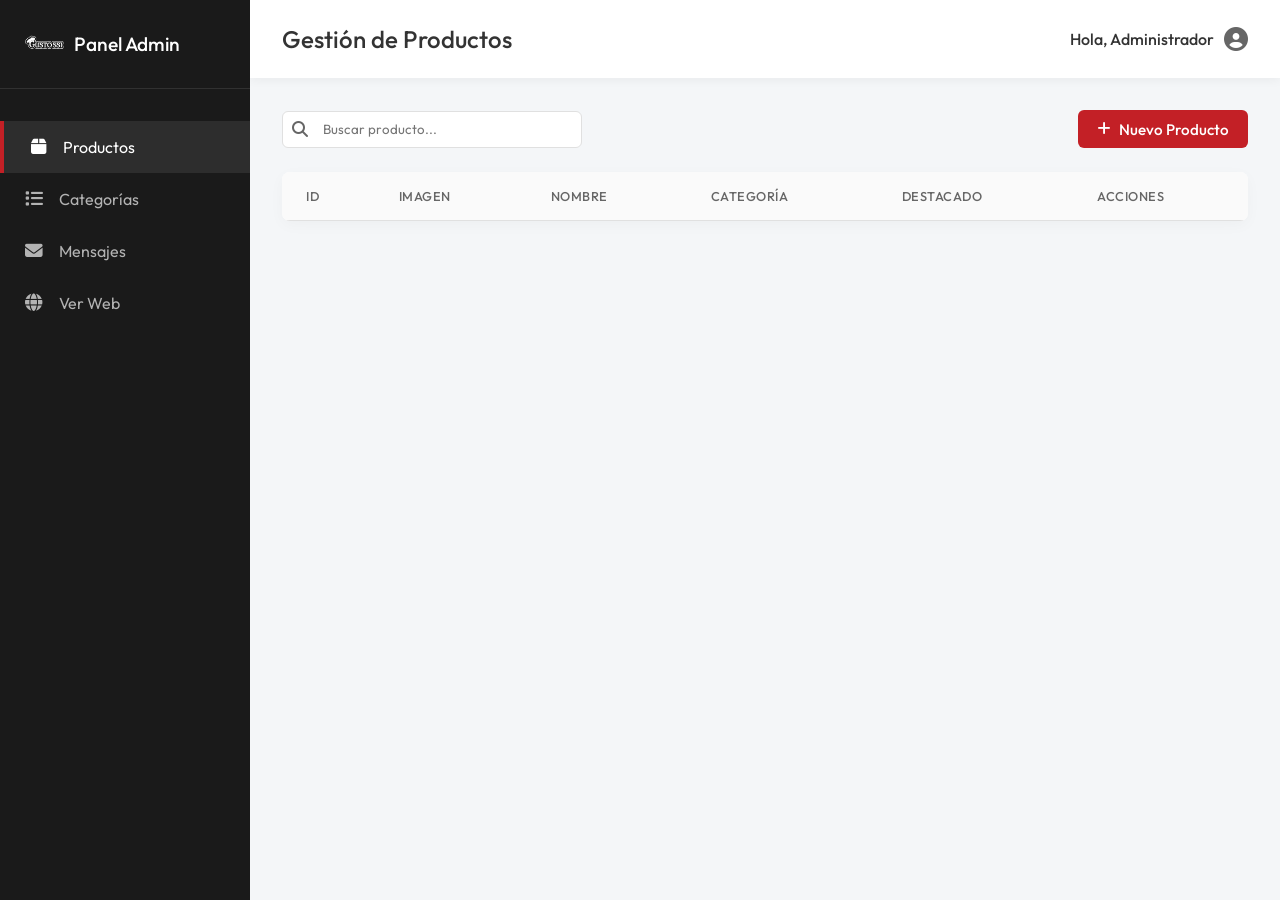
==== admin.html @ d4bc797b "Version final con Admin Panel" ====
<!DOCTYPE html>
<html lang="es">
<head>
    <meta charset="UTF-8">
    <meta name="viewport" content="width=device-width, initial-scale=1.0">
    <title>Admin - Gustossi Bolivia</title>
    <link rel="icon" href="images/icons/favicon.ico">
    <link rel="preconnect" href="https://fonts.googleapis.com">
    <link rel="preconnect" href="https://fonts.gstatic.com" crossorigin>
    <link href="https://fonts.googleapis.com/css2?family=Outfit:wght@300;400;500;600&display=swap" rel="stylesheet">
    <link rel="stylesheet" href="https://cdnjs.cloudflare.com/ajax/libs/font-awesome/6.5.1/css/all.min.css">
    <link rel="stylesheet" href="css/admin.css">
</head>
<body>

    <!-- Sidebar -->
    <aside class="sidebar">
        <div class="sidebar-header">
            <img src="images/icons/logo-white.png" alt="Gustossi" class="logo">
            <h2>Panel Admin</h2>
        </div>
        <ul class="nav-links">
            <li><a href="#" class="active"><i class="fa-solid fa-box"></i> Productos</a></li>
            <li><a href="#"><i class="fa-solid fa-list"></i> Categorías</a></li>
            <li><a href="#"><i class="fa-solid fa-envelope"></i> Mensajes</a></li>
            <li><a href="index.html" target="_blank"><i class="fa-solid fa-globe"></i> Ver Web</a></li>
        </ul>
    </aside>

    <!-- Main Content -->
    <main class="main-content">
        <header class="top-header">
            <h1>Gestión de Productos</h1>
            <div class="user-info">
                <span>Hola, Administrador</span>
                <i class="fa-solid fa-user-circle"></i>
            </div>
        </header>

        <div class="content-wrapper">
            <div class="actions-bar">
                <div class="search-box">
                    <i class="fa-solid fa-search"></i>
                    <input type="text" id="search-input" placeholder="Buscar producto...">
                </div>
                <button class="btn btn-primary" onclick="openModal('add')">
                    <i class="fa-solid fa-plus"></i> Nuevo Producto
                </button>
            </div>

            <div class="table-container">
                <table class="admin-table">
                    <thead>
                        <tr>
                            <th>ID</th>
                            <th>Imagen</th>
                            <th>Nombre</th>
                            <th>Categoría</th>
                            <th>Destacado</th>
                            <th>Acciones</th>
                        </tr>
                    </thead>
                    <tbody id="products-table-body">
                        <!-- Los productos se cargarán aquí por JS -->
                    </tbody>
                </table>
            </div>
        </div>
    </main>

    <!-- Modal for Add/Edit Product -->
    <div class="modal" id="productModal">
        <div class="modal-content">
            <div class="modal-header">
                <h2 id="modal-title">Agregar Producto</h2>
                <button class="close-btn" onclick="closeModal()"><i class="fa-solid fa-xmark"></i></button>
            </div>
            <div class="modal-body">
                <form id="productForm">
                    <input type="hidden" id="prod-id">
                    
                    <div class="form-group">
                        <label for="prod-nombre">Nombre del Producto *</label>
                        <input type="text" id="prod-nombre" required>
                    </div>

                    <div class="form-group">
                        <label for="prod-categoria">Categoría *</label>
                        <select id="prod-categoria" required>
                            <!-- Se carga por JS -->
                        </select>
                    </div>

                    <div class="form-row">
                        <div class="form-group checkbox-group">
                            <label>
                                <input type="checkbox" id="prod-destacado">
                                Producto Destacado
                            </label>
                        </div>
                    </div>

                    <div class="form-group">
                        <label for="prod-imagen">Imagen del Producto</label>
                        <input type="file" id="prod-imagen-file" accept="image/*" onchange="previewImage(event)">
                        <input type="hidden" id="prod-imagen-base64">
                        <input type="hidden" id="prod-imagen">
                        <div style="margin-top:10px;">
                            <img id="img-preview" src="" style="max-width: 100px; max-height: 100px; display: none; border-radius: 4px; border: 1px solid #ccc;">
                        </div>
                    </div>

                    <div class="modal-actions">
                        <button type="button" class="btn btn-secondary" onclick="closeModal()">Cancelar</button>
                        <button type="submit" class="btn btn-primary">Guardar Producto</button>
                    </div>
                </form>
            </div>
        </div>
    </div>

    <!-- Script -->
    <script src="js/admin.js"></script>
</body>
</html>
---- css/admin.css ----
/* ═══════════════════════════════════════════════════════════════
   ADMIN DASHBOARD CSS
═══════════════════════════════════════════════════════════════ */

:root {
    --primary: #c32026; /* Rojo Gustossi */
    --primary-dark: #99181d;
    --sidebar-bg: #1a1a1a;
    --sidebar-hover: #2d2d2d;
    --bg-color: #f4f6f8;
    --card-bg: #ffffff;
    --text-main: #333333;
    --text-muted: #666666;
    --border: #e0e0e0;
    --success: #28a745;
    --danger: #dc3545;
}

* {
    margin: 0;
    padding: 0;
    box-sizing: border-box;
    font-family: 'Outfit', sans-serif;
}

body {
    display: flex;
    background-color: var(--bg-color);
    color: var(--text-main);
    min-height: 100vh;
}

/* ── SIDEBAR ── */
.sidebar {
    width: 250px;
    background-color: var(--sidebar-bg);
    color: white;
    display: flex;
    flex-direction: column;
    transition: all 0.3s ease;
    position: fixed;
    height: 100vh;
}

.sidebar-header {
    padding: 2rem 1.5rem;
    display: flex;
    align-items: center;
    gap: 10px;
    border-bottom: 1px solid rgba(255,255,255,0.1);
}

.sidebar-header .logo {
    width: 40px;
}

.sidebar-header h2 {
    font-size: 1.2rem;
    font-weight: 500;
}

.nav-links {
    list-style: none;
    margin-top: 2rem;
}

.nav-links li a {
    display: flex;
    align-items: center;
    gap: 15px;
    padding: 1rem 1.5rem;
    color: #b3b3b3;
    text-decoration: none;
    transition: 0.3s;
}

.nav-links li a:hover, .nav-links li a.active {
    background-color: var(--sidebar-hover);
    color: white;
    border-left: 4px solid var(--primary);
}

.nav-links li a i {
    font-size: 1.1rem;
    width: 20px;
    text-align: center;
}

/* ── MAIN CONTENT ── */
.main-content {
    flex: 1;
    margin-left: 250px;
    display: flex;
    flex-direction: column;
}

.top-header {
    background-color: var(--card-bg);
    padding: 1.5rem 2rem;
    display: flex;
    justify-content: space-between;
    align-items: center;
    box-shadow: 0 2px 10px rgba(0,0,0,0.05);
}

.top-header h1 {
    font-size: 1.5rem;
    font-weight: 500;
}

.user-info {
    display: flex;
    align-items: center;
    gap: 10px;
    font-weight: 500;
}

.user-info i {
    font-size: 1.5rem;
    color: var(--text-muted);
}

/* ── CONTENT WRAPPER ── */
.content-wrapper {
    padding: 2rem;
}

.actions-bar {
    display: flex;
    justify-content: space-between;
    align-items: center;
    margin-bottom: 1.5rem;
}

.search-box {
    position: relative;
    width: 300px;
}

.search-box input {
    width: 100%;
    padding: 0.6rem 1rem 0.6rem 2.5rem;
    border: 1px solid var(--border);
    border-radius: 6px;
    outline: none;
    font-family: inherit;
}

.search-box i {
    position: absolute;
    left: 10px;
    top: 50%;
    transform: translateY(-50%);
    color: var(--text-muted);
}

.btn {
    padding: 0.6rem 1.2rem;
    border: none;
    border-radius: 6px;
    cursor: pointer;
    font-weight: 500;
    display: inline-flex;
    align-items: center;
    gap: 8px;
    transition: 0.2s;
    font-family: inherit;
    font-size: 0.95rem;
}

.btn-primary {
    background-color: var(--primary);
    color: white;
}

.btn-primary:hover {
    background-color: var(--primary-dark);
}

.btn-secondary {
    background-color: #e2e6ea;
    color: var(--text-main);
}

.btn-secondary:hover {
    background-color: #d2d6da;
}

.btn-sm {
    padding: 0.4rem 0.8rem;
    font-size: 0.85rem;
}

.btn-danger {
    background-color: var(--danger);
    color: white;
}
.btn-danger:hover {
    background-color: #c82333;
}

.btn-edit {
    background-color: #17a2b8;
    color: white;
}
.btn-edit:hover {
    background-color: #138496;
}

/* ── TABLE ── */
.table-container {
    background: var(--card-bg);
    border-radius: 8px;
    box-shadow: 0 4px 15px rgba(0,0,0,0.03);
    overflow: hidden;
}

.admin-table {
    width: 100%;
    border-collapse: collapse;
}

.admin-table th, .admin-table td {
    padding: 1rem 1.5rem;
    text-align: left;
    border-bottom: 1px solid var(--border);
}

.admin-table th {
    background-color: #fafafa;
    color: var(--text-muted);
    font-weight: 500;
    text-transform: uppercase;
    font-size: 0.8rem;
    letter-spacing: 0.5px;
}

.admin-table tbody tr:hover {
    background-color: #f9f9f9;
}

.prod-img-thumb {
    width: 50px;
    height: 50px;
    object-fit: cover;
    border-radius: 6px;
    background: #eee;
}

.badge {
    padding: 0.3rem 0.6rem;
    border-radius: 20px;
    font-size: 0.75rem;
    font-weight: 600;
}
.badge-destacado {
    background: #fff3cd;
    color: #856404;
}
.badge-normal {
    background: #e2e3e5;
    color: #383d41;
}

/* ── MODAL ── */
.modal {
    display: none; 
    position: fixed;
    top: 0; left: 0; width: 100%; height: 100%;
    background: rgba(0,0,0,0.5);
    z-index: 1000;
    justify-content: center;
    align-items: center;
}

.modal.active {
    display: flex;
}

.modal-content {
    background: var(--card-bg);
    width: 500px;
    max-width: 90%;
    border-radius: 8px;
    box-shadow: 0 10px 30px rgba(0,0,0,0.2);
    overflow: hidden;
}

.modal-header {
    padding: 1.5rem;
    border-bottom: 1px solid var(--border);
    display: flex;
    justify-content: space-between;
    align-items: center;
}

.modal-header h2 {
    font-size: 1.25rem;
}

.close-btn {
    background: none;
    border: none;
    font-size: 1.2rem;
    cursor: pointer;
    color: var(--text-muted);
}

.modal-body {
    padding: 1.5rem;
}

.form-group {
    margin-bottom: 1.2rem;
}

.form-row {
    display: flex;
    gap: 15px;
}
.form-row .form-group {
    flex: 1;
}

.form-group label {
    display: block;
    margin-bottom: 0.5rem;
    font-weight: 500;
    font-size: 0.9rem;
}

.form-group input[type="text"],
.form-group input[type="number"],
.form-group select {
    width: 100%;
    padding: 0.6rem;
    border: 1px solid var(--border);
    border-radius: 4px;
    outline: none;
    font-family: inherit;
}

.form-group input:focus, .form-group select:focus {
    border-color: var(--primary);
}

.checkbox-group {
    display: flex;
    align-items: flex-end;
    padding-bottom: 0.6rem;
}

.checkbox-group label {
    display: flex;
    align-items: center;
    gap: 8px;
    margin: 0;
    cursor: pointer;
}

.modal-actions {
    display: flex;
    justify-content: flex-end;
    gap: 10px;
    margin-top: 2rem;
}
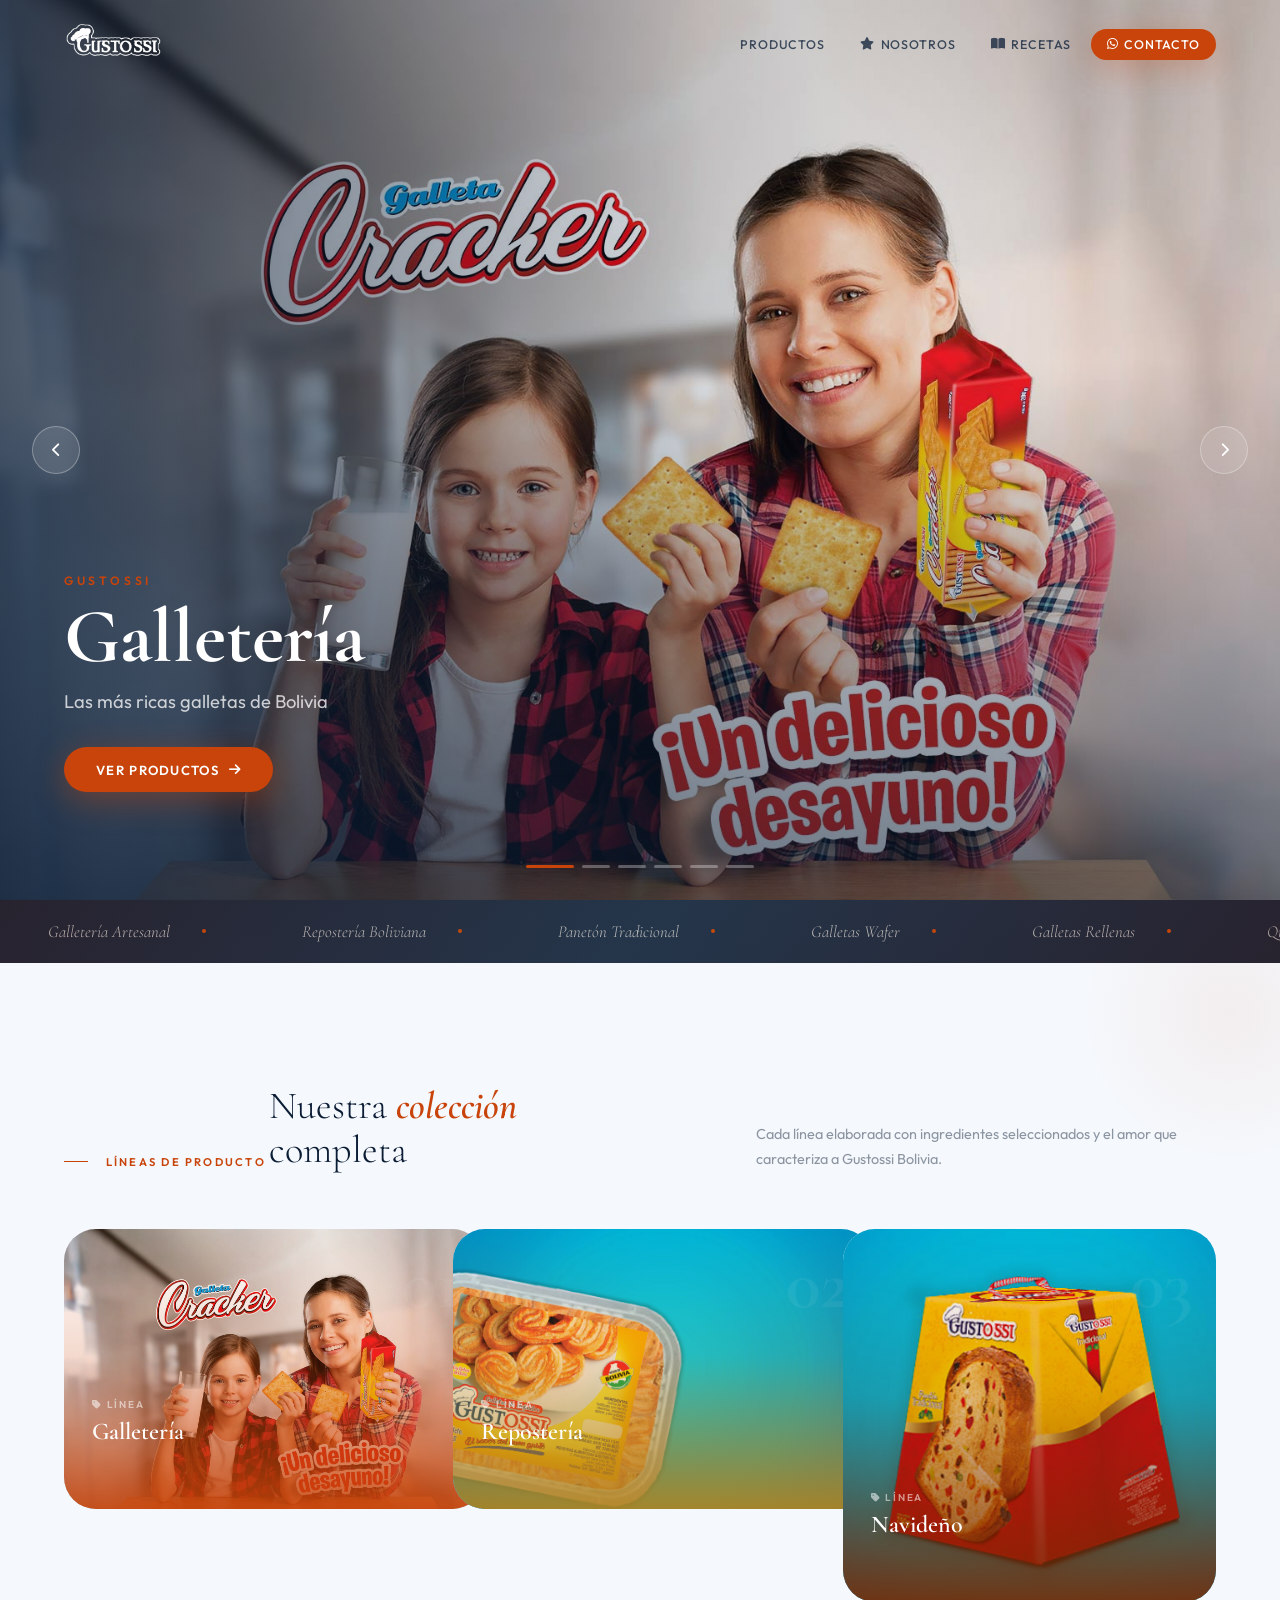
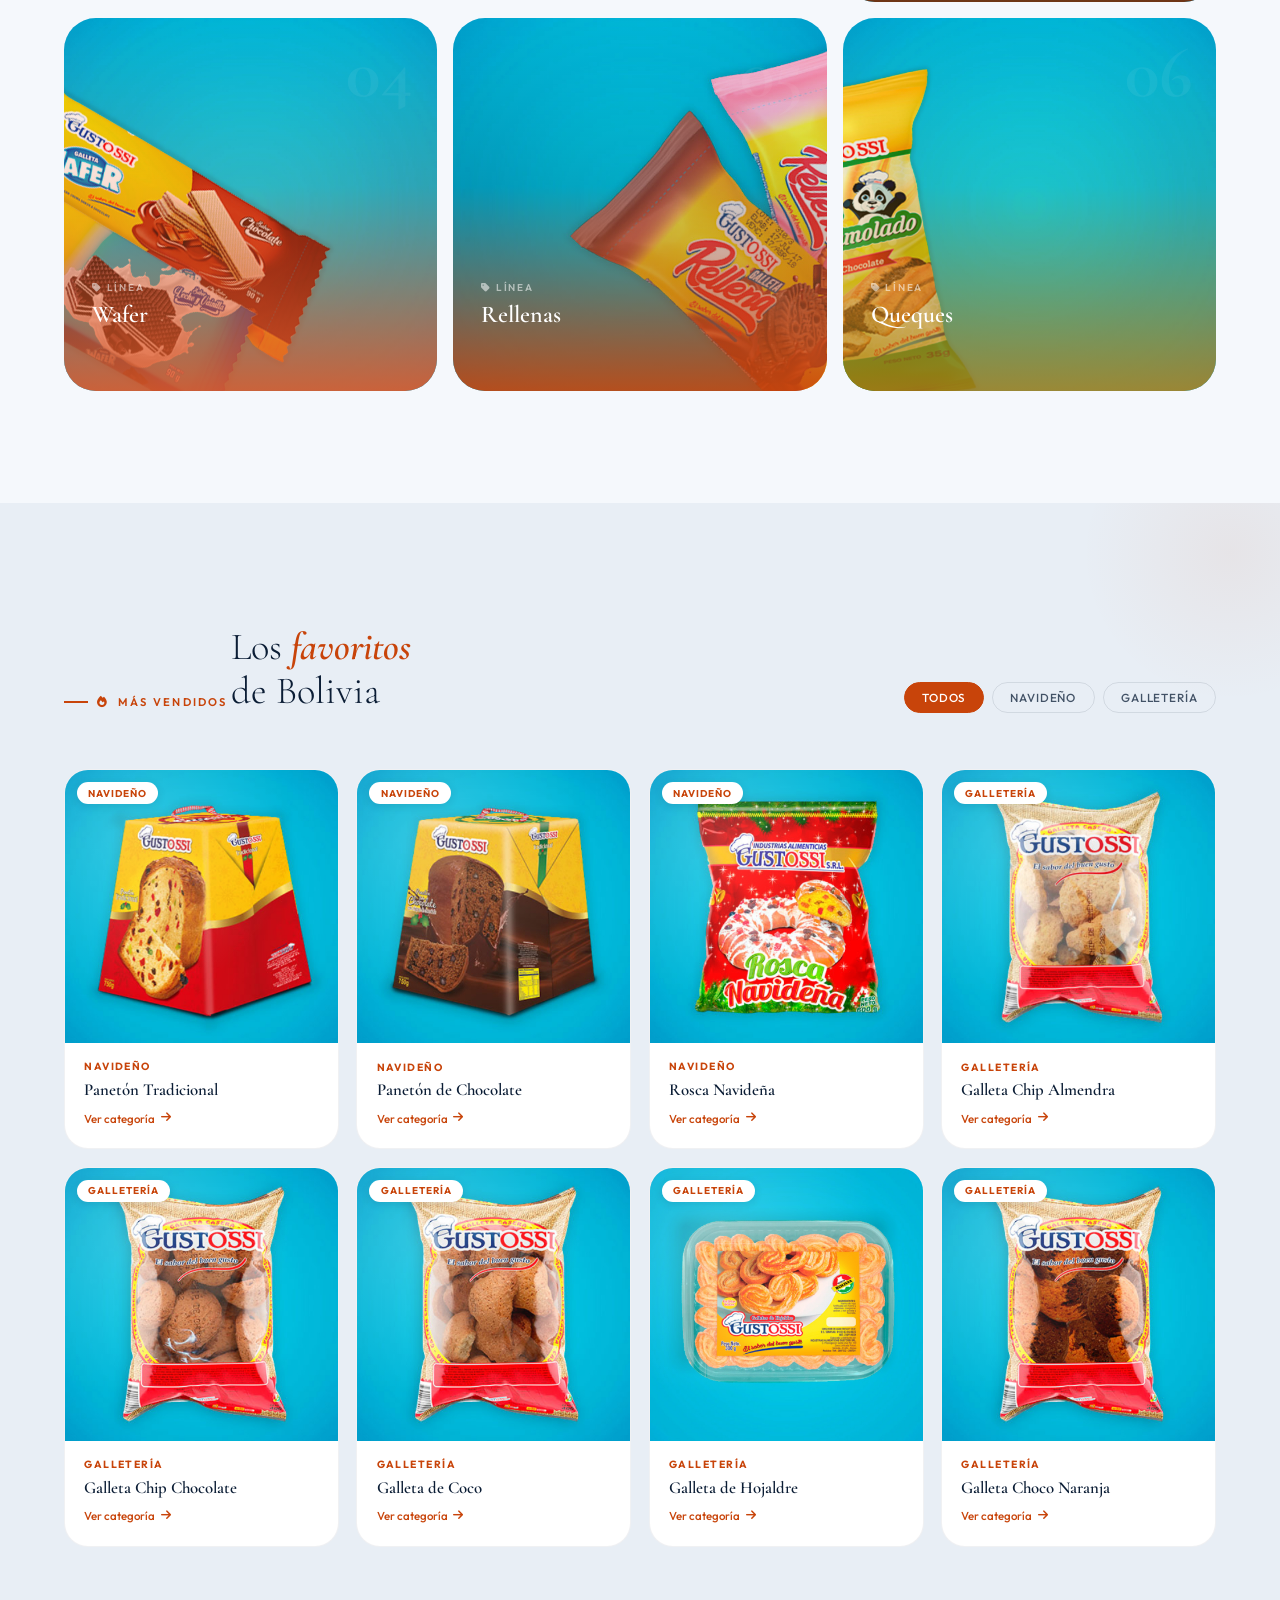
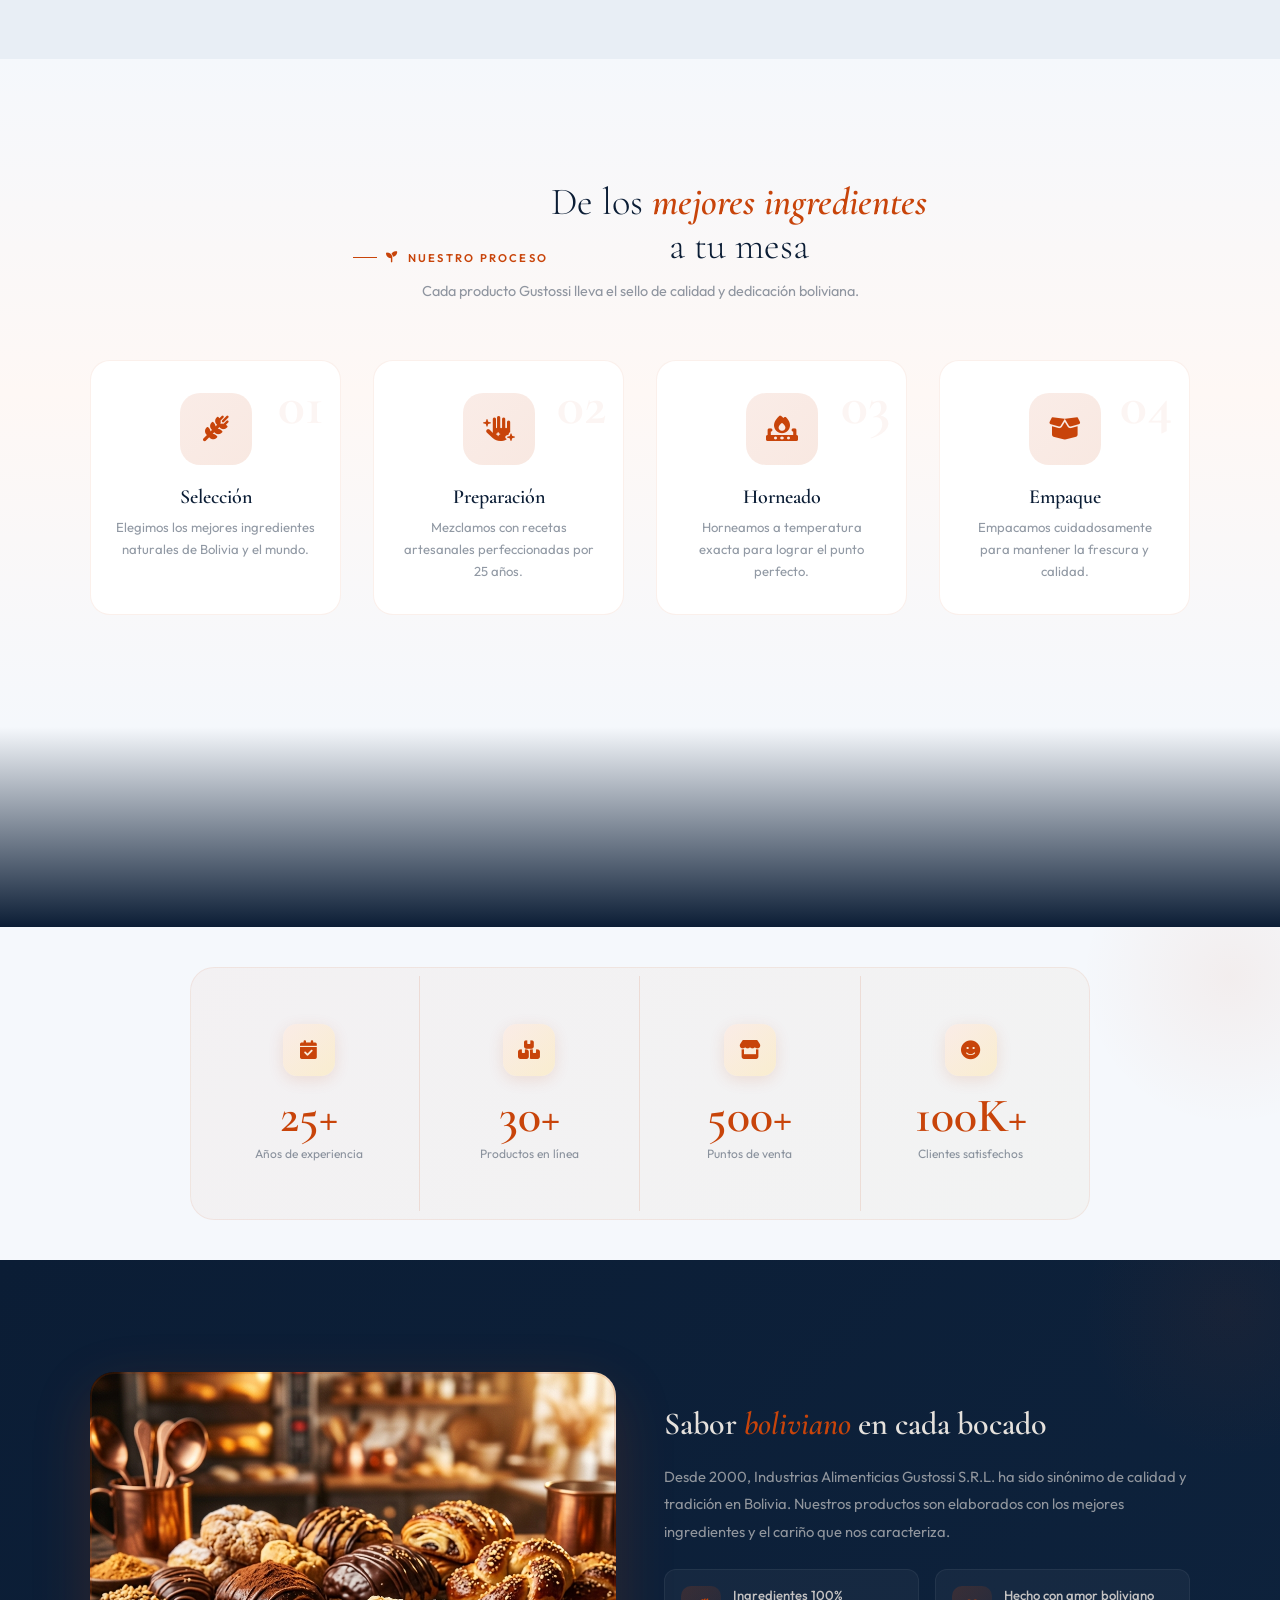
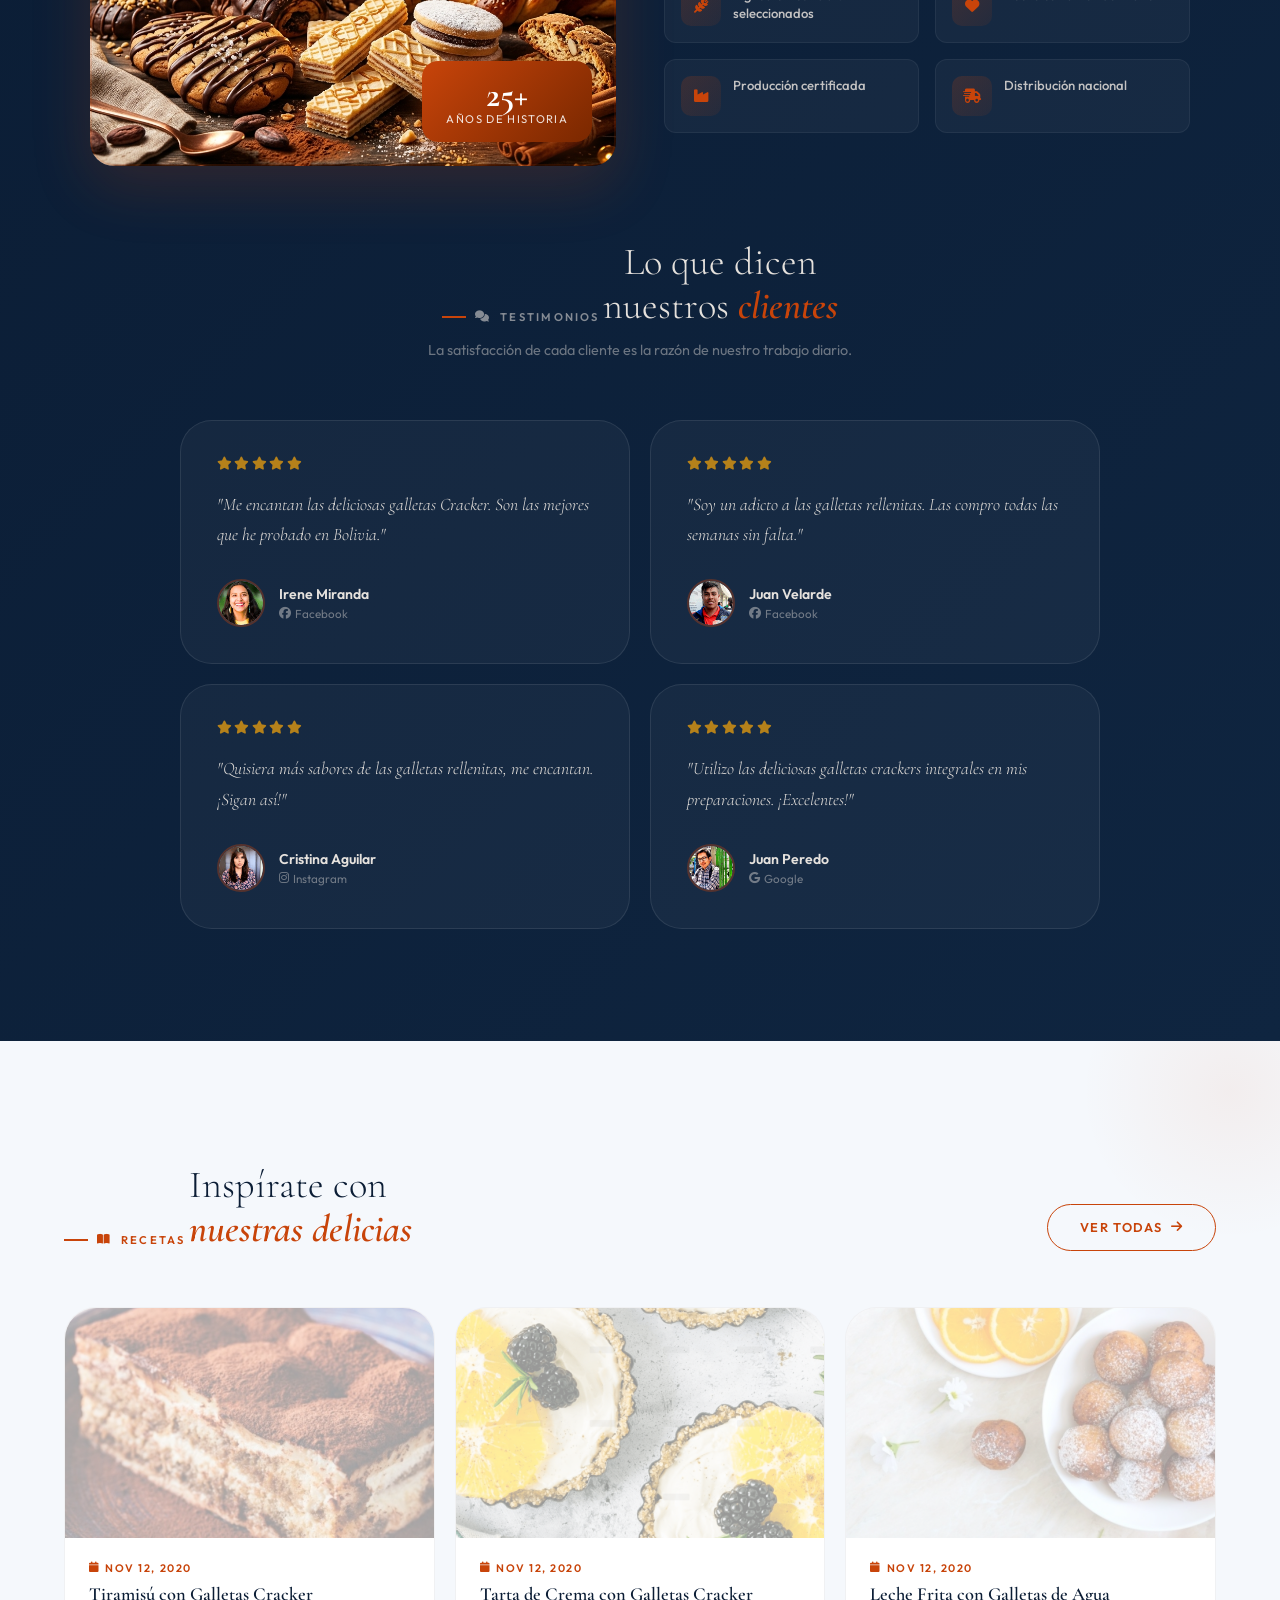
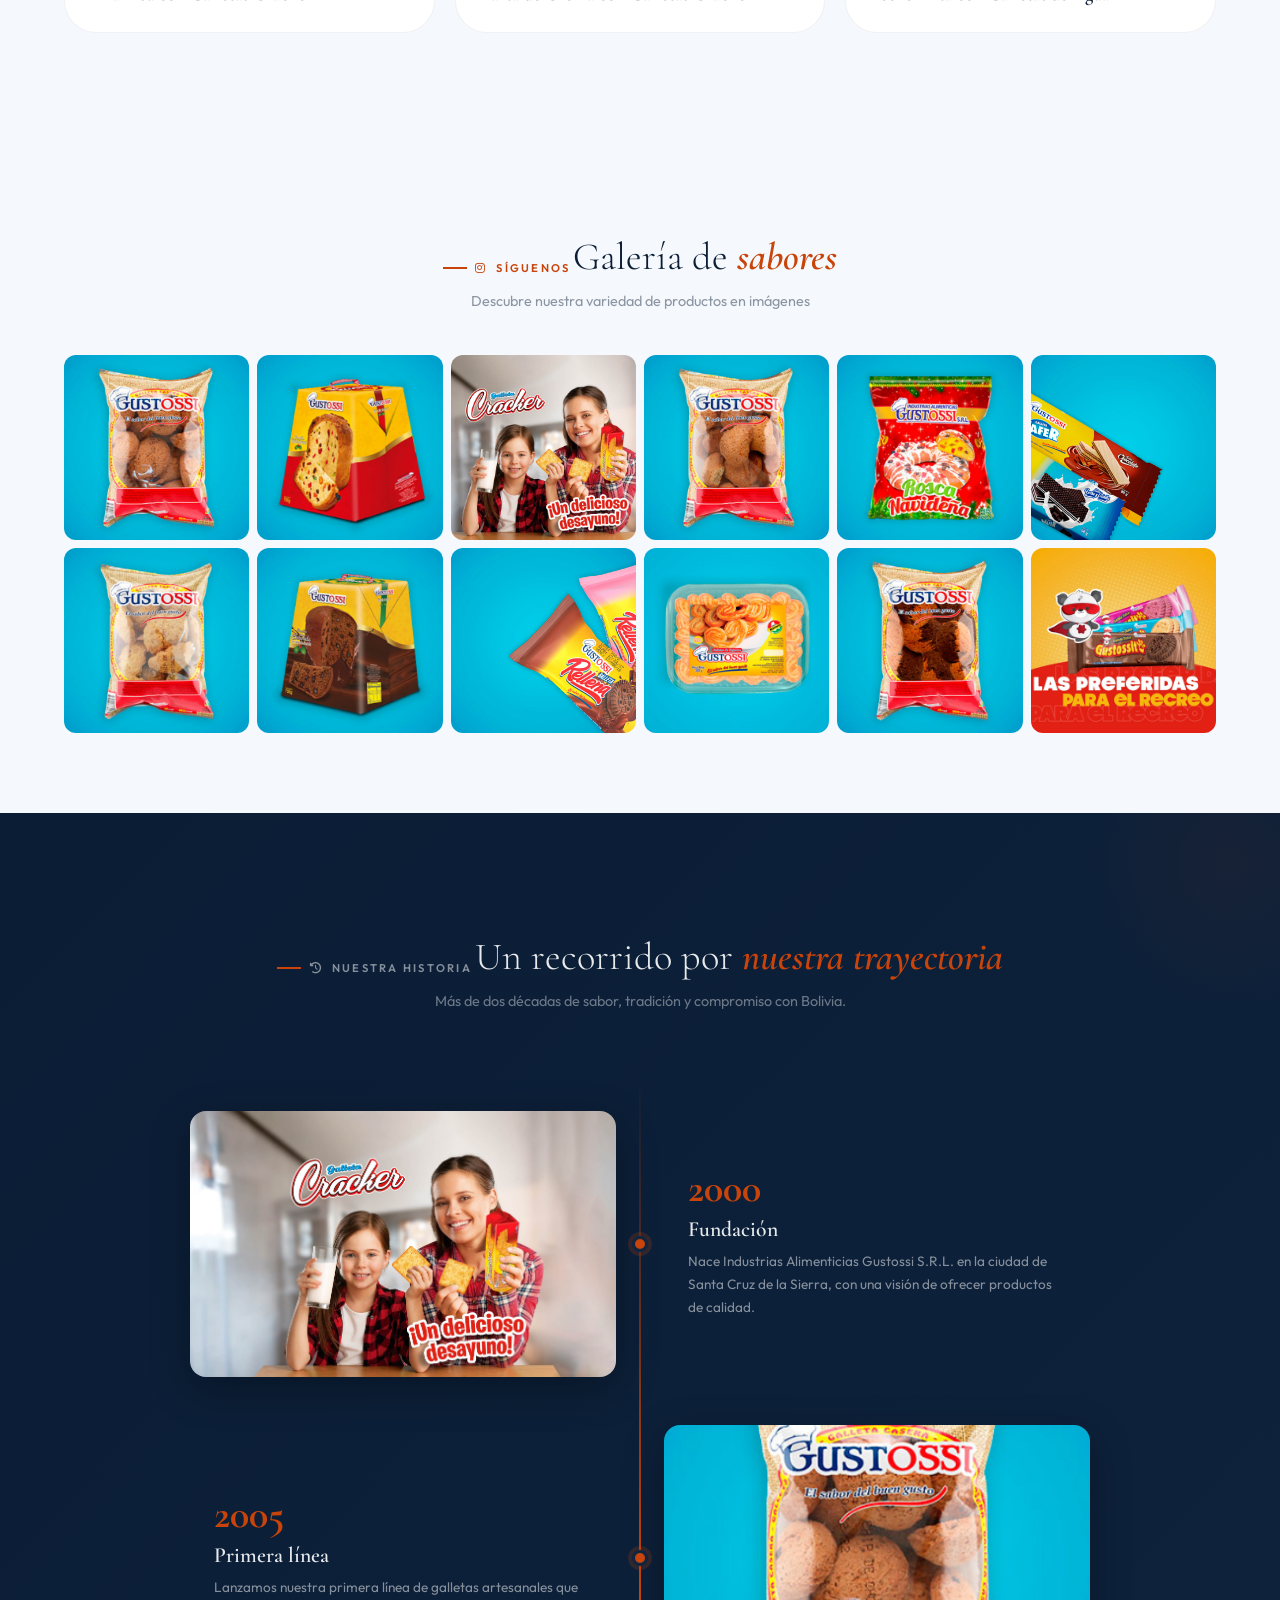
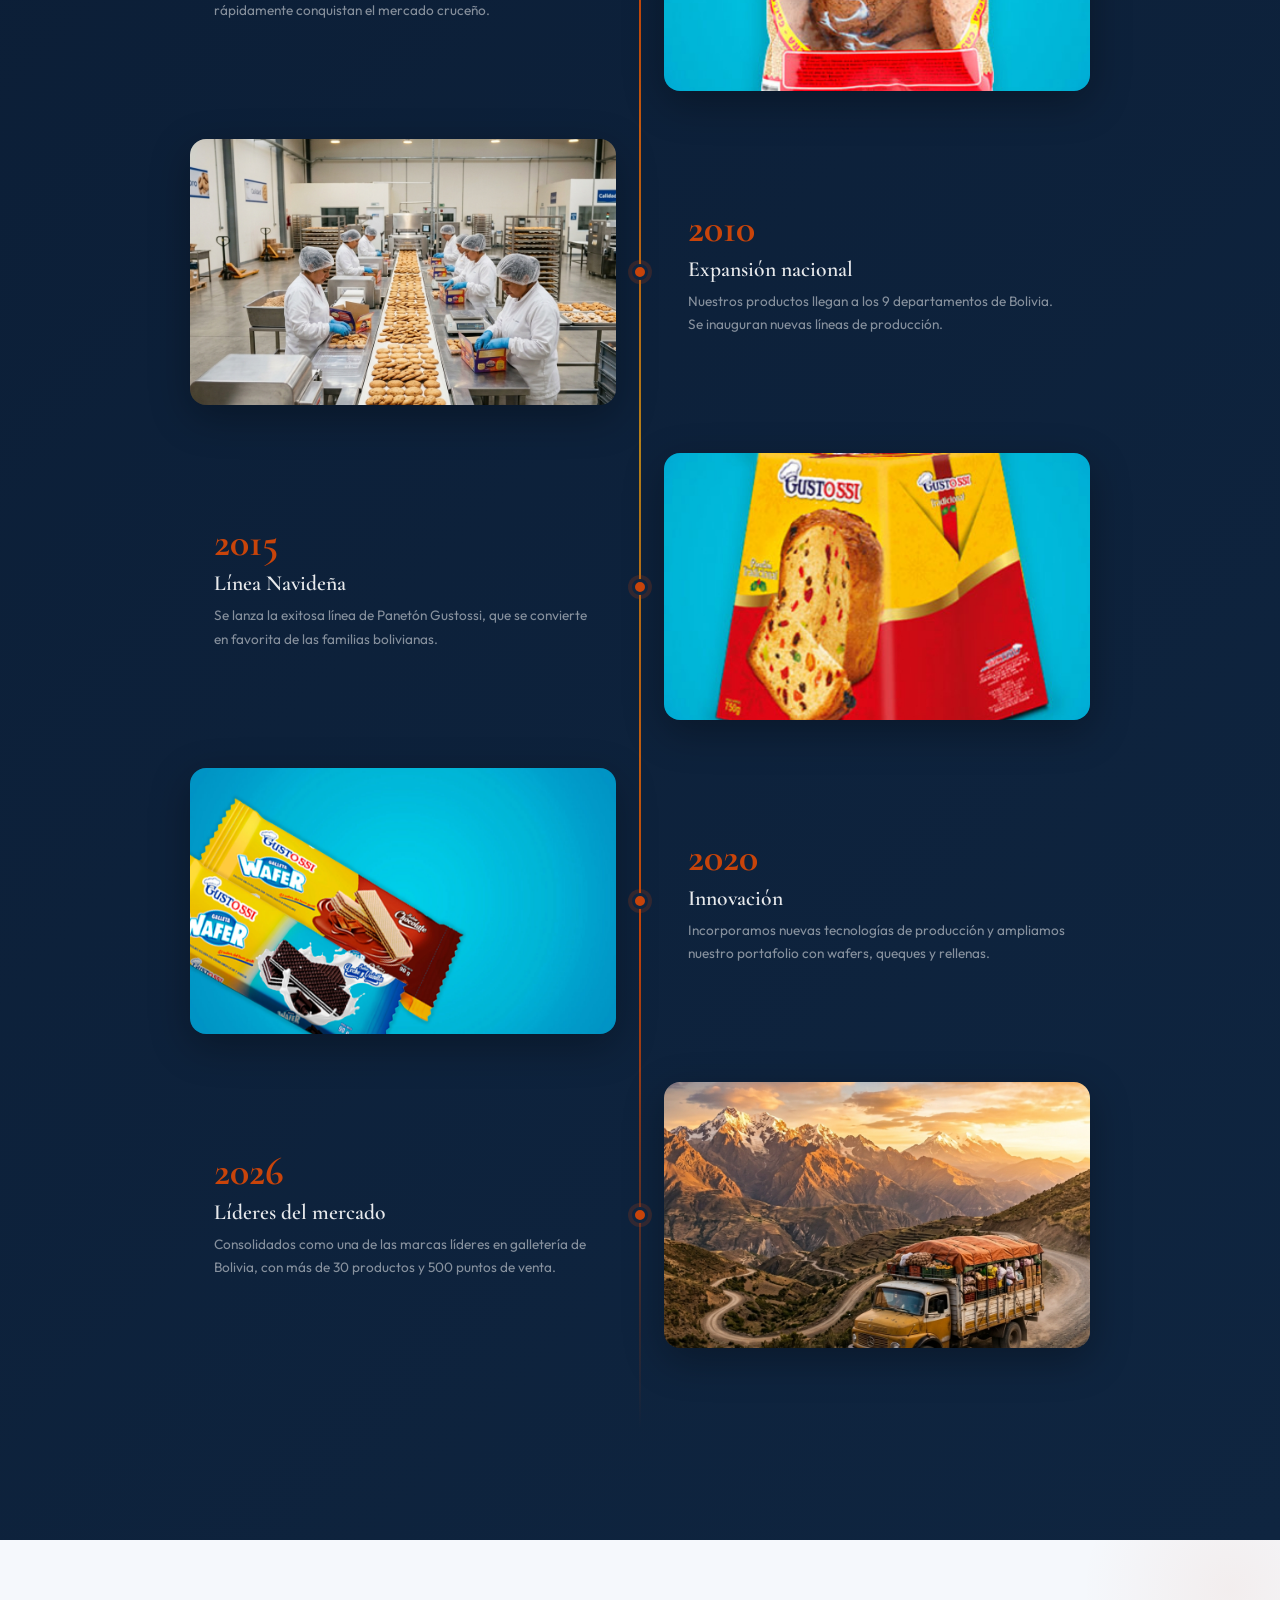
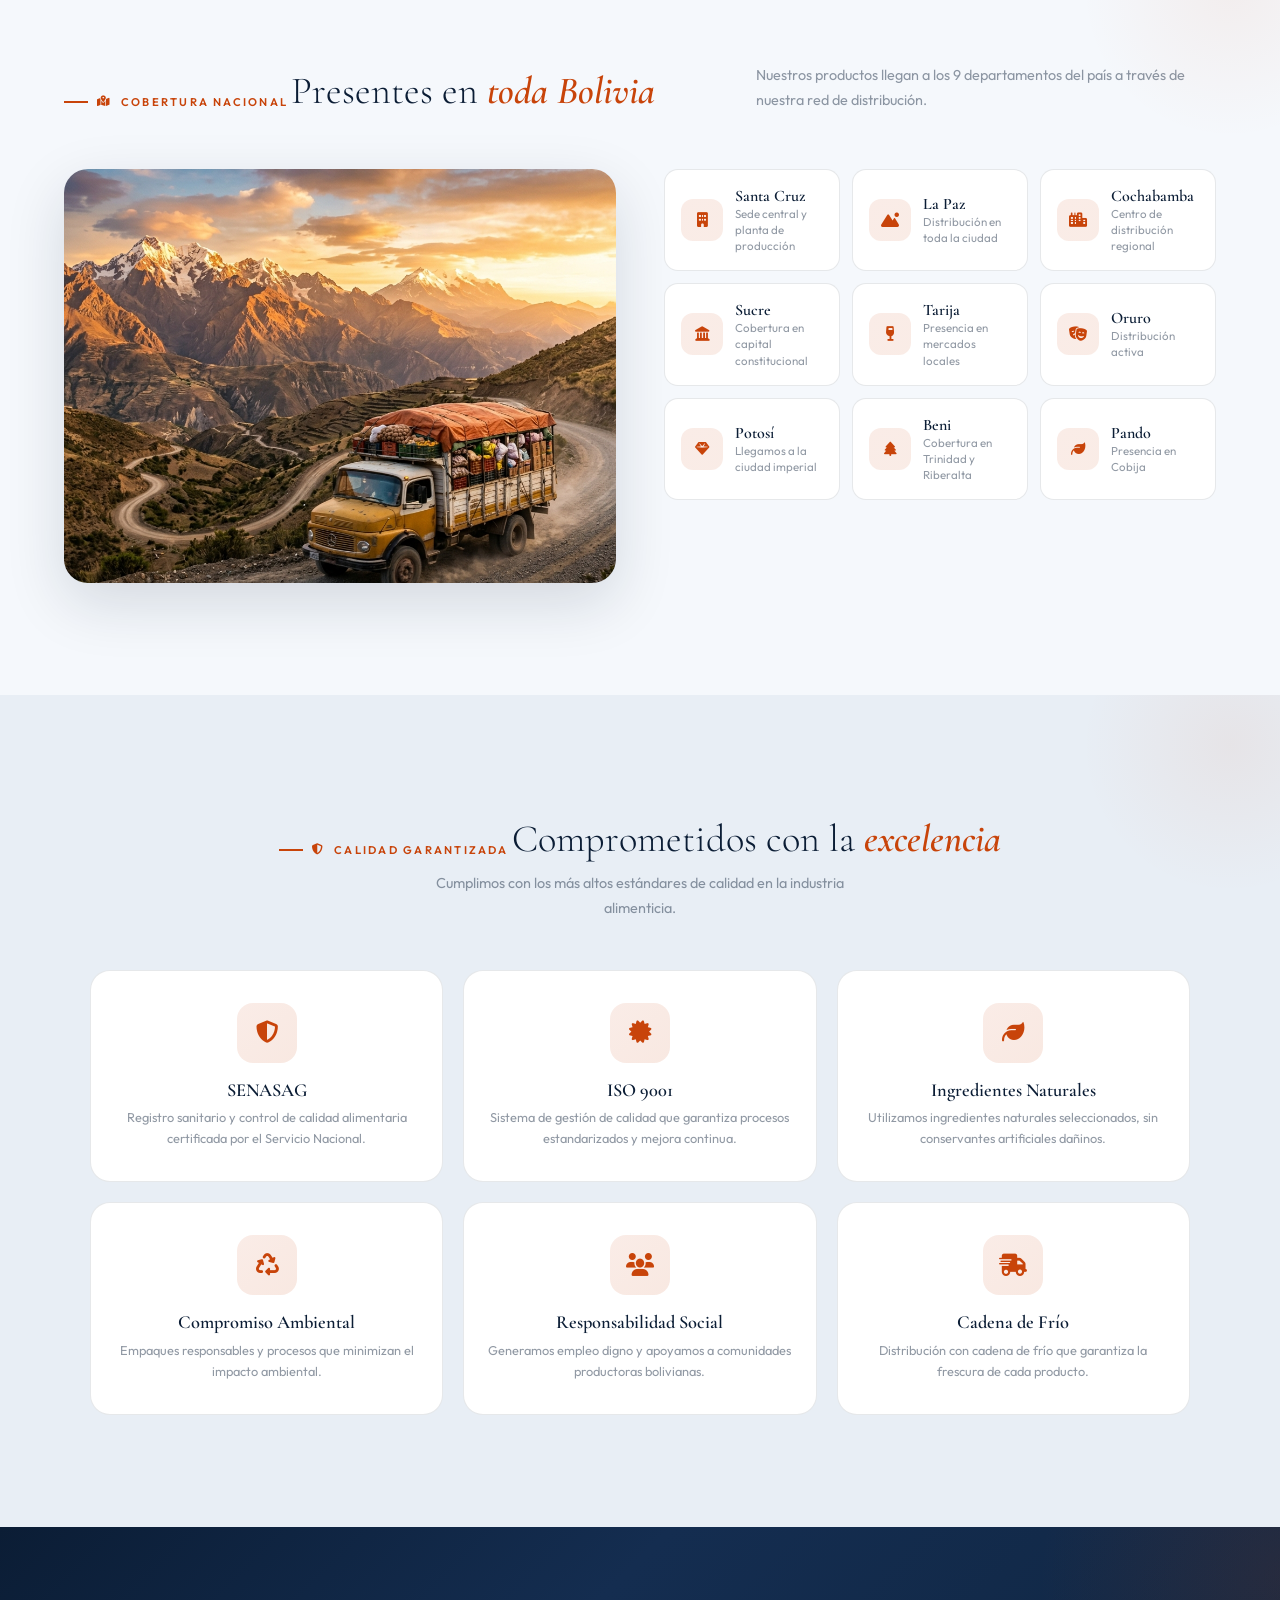
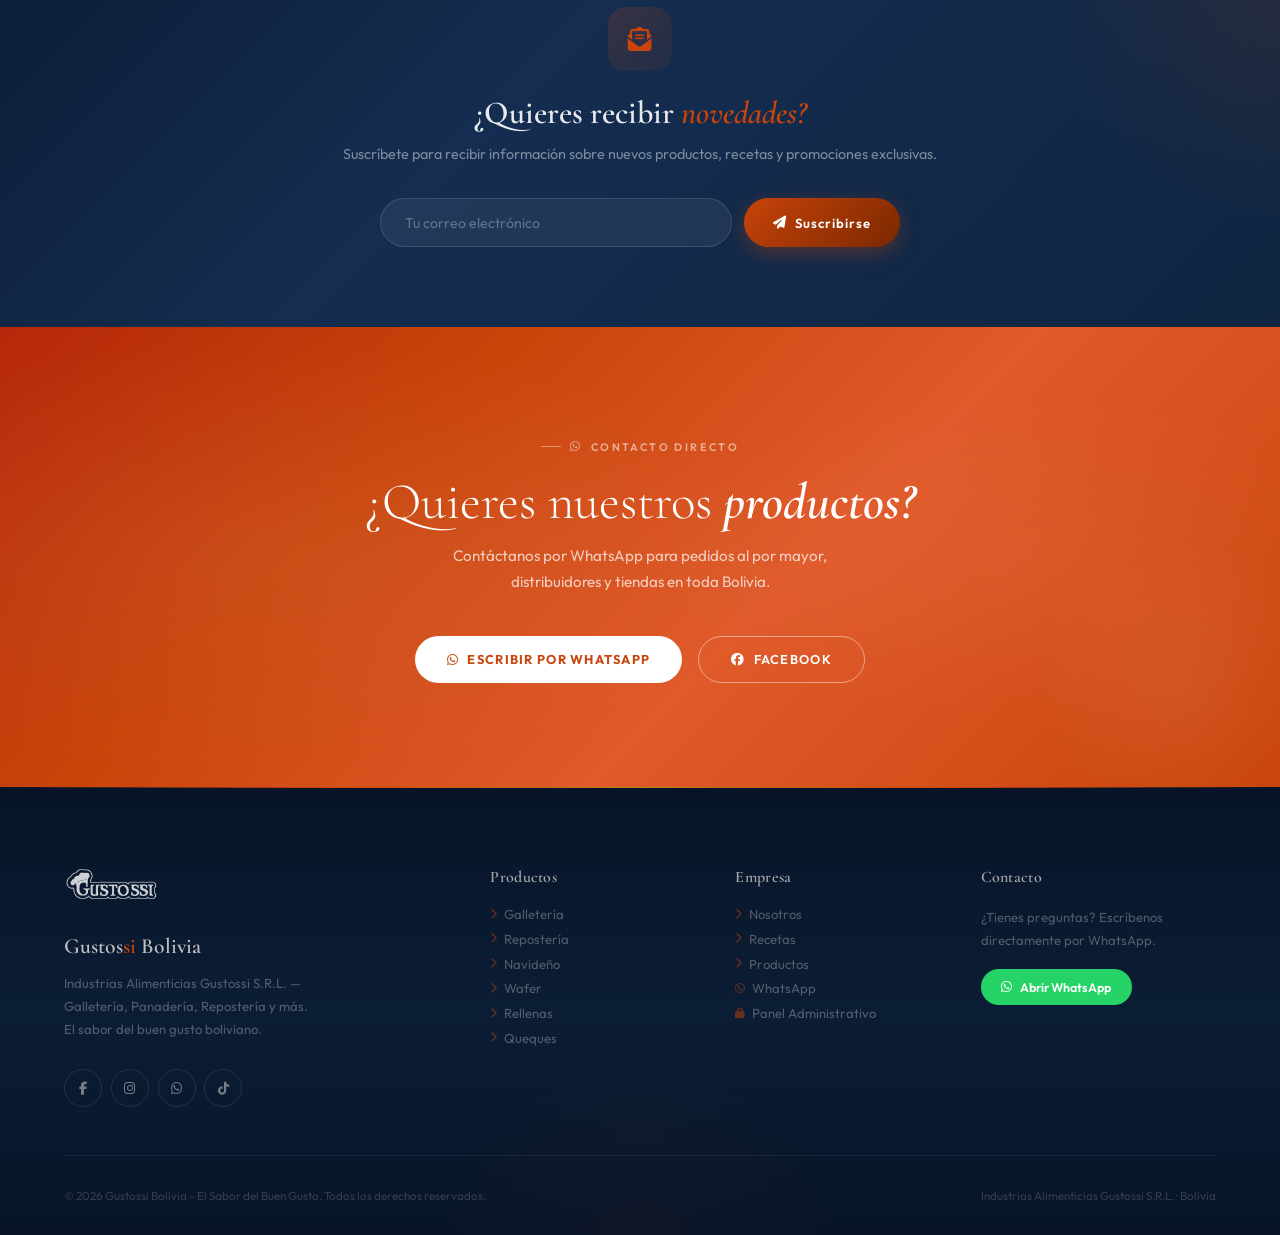
==== commit e8fd8ee4: "Add password protection and footer link" ====
--- a/admin.html
+++ b/admin.html
@@ -10,6 +10,16 @@
     <link href="https://fonts.googleapis.com/css2?family=Outfit:wght@300;400;500;600&display=swap" rel="stylesheet">
     <link rel="stylesheet" href="https://cdnjs.cloudflare.com/ajax/libs/font-awesome/6.5.1/css/all.min.css">
     <link rel="stylesheet" href="css/admin.css">
+    <script>
+        if (sessionStorage.getItem('auth') !== 'ok') {
+            let p = prompt("Acceso Restringido. Ingrese la contraseña:");
+            if (p === 'gustossi@2026') {
+                sessionStorage.setItem('auth', 'ok');
+            } else {
+                window.location.href = 'index.html';
+            }
+        }
+    </script>
 </head>
 <body>
 
